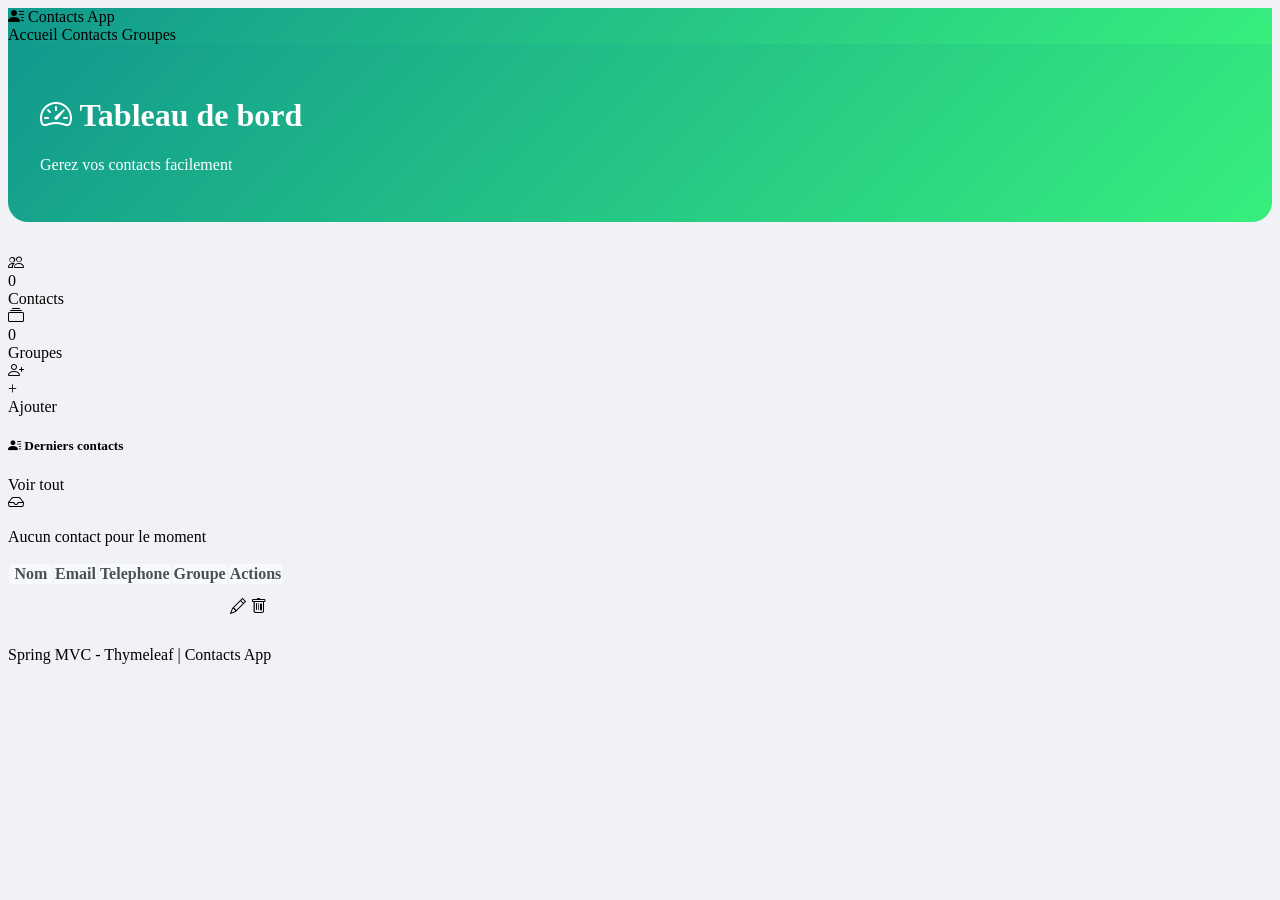
==== src/main/webapp/WEB-INF/views/thymeleaf/index.html @ a63de829 "feat: Initial commit - Spring MVC Contacts (Thymeleaf) - Architecture en couches: Controller -> Serv" ====
<!DOCTYPE html>
<html xmlns:th="http://www.thymeleaf.org" lang="fr">
<head>
    <meta charset="UTF-8">
    <meta name="viewport" content="width=device-width, initial-scale=1.0">
    <title th:text="${pageTitle != null ? pageTitle : 'Contacts App'}">Contacts App</title>
    <link rel="stylesheet" th:href="@{/webjars/bootstrap/5.2.0/css/bootstrap.min.css}">
    <link rel="stylesheet" href="https://cdn.jsdelivr.net/npm/bootstrap-icons@1.9.1/font/bootstrap-icons.css">
    <style>
        body { background-color: #f0f2f5; }
        .navbar-brand-custom { background: linear-gradient(135deg, #11998e 0%, #38ef7d 100%); }
        .card { border: none; border-radius: 12px; }
        .stat-card { transition: transform 0.2s; }
        .stat-card:hover { transform: translateY(-3px); }
        .btn-gradient { background: linear-gradient(135deg, #11998e 0%, #38ef7d 100%); border: none; color: white; }
        .btn-gradient:hover { opacity: 0.9; color: white; }
        .page-header { background: linear-gradient(135deg, #11998e 0%, #38ef7d 100%); color: white; padding: 2rem; border-radius: 0 0 20px 20px; margin-bottom: 2rem; }
        .table th { font-weight: 600; color: #495057; background: #f8f9fa; }
        .contact-avatar { width: 40px; height: 40px; border-radius: 50%; display: flex; align-items: center; justify-content: center; font-weight: bold; color: white; }
    </style>
</head>
<body>
    <nav class="navbar navbar-expand-lg navbar-dark navbar-brand-custom">
        <div class="container">
            <a class="navbar-brand fw-bold" th:href="@{/}">
                <i class="bi bi-person-lines-fill"></i> Contacts App
            </a>
            <div class="navbar-nav ms-auto">
                <a class="nav-link" th:href="@{/}">Accueil</a>
                <a class="nav-link" th:href="@{/contacts}">Contacts</a>
                <a class="nav-link" th:href="@{/groupes}">Groupes</a>
            </div>
        </div>
    </nav>

    <div class="container">
        <div class="page-header text-center">
            <h1><i class="bi bi-speedometer2"></i> Tableau de bord</h1>
            <p>Gerez vos contacts facilement</p>
        </div>

        <div class="row g-4 mb-4">
            <div class="col-md-4">
                <div class="card stat-card shadow-sm bg-primary text-white">
                    <div class="card-body d-flex align-items-center">
                        <div class="fs-1 me-3"><i class="bi bi-people"></i></div>
                        <div><div class="fs-2 fw-bold" th:text="${totalContacts}">0</div><div>Contacts</div></div>
                    </div>
                </div>
            </div>
            <div class="col-md-4">
                <div class="card stat-card shadow-sm bg-success text-white">
                    <div class="card-body d-flex align-items-center">
                        <div class="fs-1 me-3"><i class="bi bi-collection"></i></div>
                        <div><div class="fs-2 fw-bold" th:text="${totalGroupes}">0</div><div>Groupes</div></div>
                    </div>
                </div>
            </div>
            <div class="col-md-4">
                <div class="card stat-card shadow-sm bg-info text-white">
                    <div class="card-body d-flex align-items-center">
                        <div class="fs-1 me-3"><i class="bi bi-person-plus"></i></div>
                        <div><div class="fs-2 fw-bold">+</div><div>Ajouter</div></div>
                    </div>
                </div>
            </div>
        </div>

        <div class="card shadow-sm">
            <div class="card-header bg-white d-flex justify-content-between align-items-center">
                <h5 class="mb-0"><i class="bi bi-person-lines-fill"></i> Derniers contacts</h5>
                <a th:href="@{/contacts}" class="btn btn-sm btn-outline-success">Voir tout</a>
            </div>
            <div class="card-body">
                <div th:if="${#lists.isEmpty(contacts)}" class="text-center py-4">
                    <i class="bi bi-inbox display-1 text-muted"></i>
                    <p class="mt-2 text-muted">Aucun contact pour le moment</p>
                </div>
                <div th:unless="${#lists.isEmpty(contacts)}" class="table-responsive">
                    <table class="table table-hover align-middle">
                        <thead>
                            <tr><th>Nom</th><th>Email</th><th>Telephone</th><th>Groupe</th><th>Actions</th></tr>
                        </thead>
                        <tbody>
                            <tr th:each="contact : ${contacts}" th:if="${contactsStat.index < 5}">
                                <td>
                                    <div class="d-flex align-items-center">
                                        <div class="contact-avatar bg-success me-2" th:text="${#strings.substring(contact.prenom,0,1) + #strings.substring(contact.nom,0,1)}"></div>
                                        <div>
                                            <div class="fw-semibold" th:text="${contact.nom + ' ' + contact.prenom}"></div>
                                        </div>
                                    </div>
                                </td>
                                <td th:text="${contact.email}"></td>
                                <td th:text="${contact.telephone}"></td>
                                <td><span class="badge bg-light text-dark" th:text="${contact.groupeNom != null ? contact.groupeNom : 'Sans groupe'}"></span></td>
                                <td>
                                    <a th:href="@{/contacts/edit/{id}(id=${contact.id})}" class="btn btn-sm btn-outline-warning"><i class="bi bi-pencil"></i></a>
                                    <a th:href="@{/contacts/delete/{id}(id=${contact.id})}" class="btn btn-sm btn-outline-danger" onclick="return confirm('Supprimer?')"><i class="bi bi-trash"></i></a>
                                </td>
                            </tr>
                        </tbody>
                    </table>
                </div>
            </div>
        </div>
    </div>

    <footer class="text-center py-4 mt-4 text-muted">
        <p>Spring MVC - Thymeleaf | Contacts App</p>
    </footer>

    <script th:src="@{/webjars/bootstrap/5.2.0/js/bootstrap.bundle.min.js}"></script>
</body>
</html>
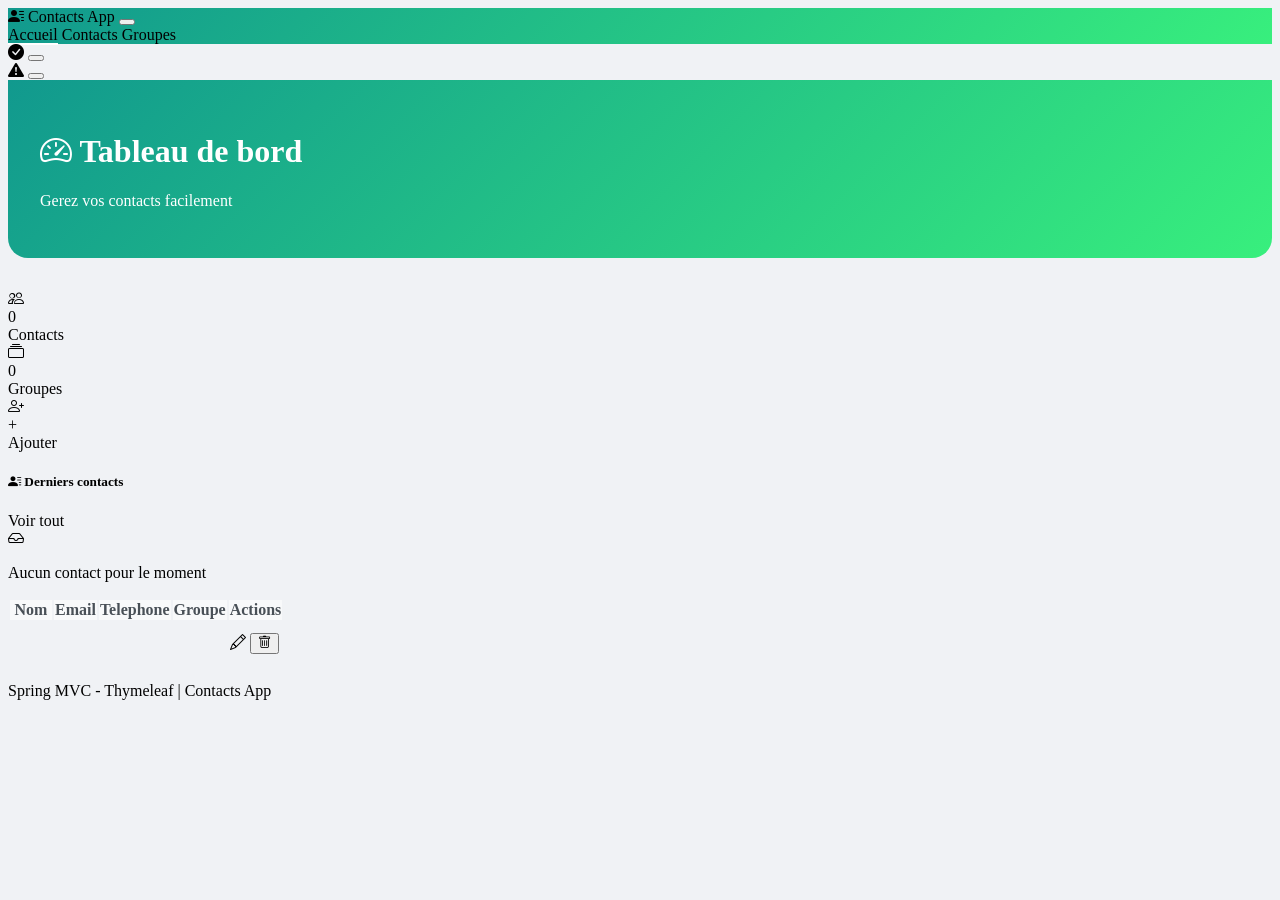
==== commit 950bd83d: "dash" ====
--- a/src/main/webapp/WEB-INF/views/thymeleaf/index.html
+++ b/src/main/webapp/WEB-INF/views/thymeleaf/index.html
@@ -17,6 +17,7 @@
         .page-header { background: linear-gradient(135deg, #11998e 0%, #38ef7d 100%); color: white; padding: 2rem; border-radius: 0 0 20px 20px; margin-bottom: 2rem; }
         .table th { font-weight: 600; color: #495057; background: #f8f9fa; }
         .contact-avatar { width: 40px; height: 40px; border-radius: 50%; display: flex; align-items: center; justify-content: center; font-weight: bold; color: white; }
+        .nav-active { border-bottom: 2px solid white; }
     </style>
 </head>
 <body>
@@ -25,15 +26,29 @@
             <a class="navbar-brand fw-bold" th:href="@{/}">
                 <i class="bi bi-person-lines-fill"></i> Contacts App
             </a>
-            <div class="navbar-nav ms-auto">
-                <a class="nav-link" th:href="@{/}">Accueil</a>
-                <a class="nav-link" th:href="@{/contacts}">Contacts</a>
-                <a class="nav-link" th:href="@{/groupes}">Groupes</a>
+            <button class="navbar-toggler" type="button" data-bs-toggle="collapse" data-bs-target="#navbarNav">
+                <span class="navbar-toggler-icon"></span>
+            </button>
+            <div class="collapse navbar-collapse" id="navbarNav">
+                <div class="navbar-nav ms-auto">
+                    <a class="nav-link nav-active" th:href="@{/}">Accueil</a>
+                    <a class="nav-link" th:href="@{/contacts}">Contacts</a>
+                    <a class="nav-link" th:href="@{/groupes}">Groupes</a>
+                </div>
             </div>
         </div>
     </nav>
 
     <div class="container">
+        <div th:if="${successMessage}" class="alert alert-success alert-dismissible fade show mt-3" role="alert">
+            <i class="bi bi-check-circle-fill"></i> <span th:text="${successMessage}"></span>
+            <button type="button" class="btn-close" data-bs-dismiss="alert"></button>
+        </div>
+        <div th:if="${errorMessage}" class="alert alert-danger alert-dismissible fade show mt-3" role="alert">
+            <i class="bi bi-exclamation-triangle-fill"></i> <span th:text="${errorMessage}"></span>
+            <button type="button" class="btn-close" data-bs-dismiss="alert"></button>
+        </div>
+
         <div class="page-header text-center">
             <h1><i class="bi bi-speedometer2"></i> Tableau de bord</h1>
             <p>Gerez vos contacts facilement</p>
@@ -96,7 +111,9 @@
                                 <td><span class="badge bg-light text-dark" th:text="${contact.groupeNom != null ? contact.groupeNom : 'Sans groupe'}"></span></td>
                                 <td>
                                     <a th:href="@{/contacts/edit/{id}(id=${contact.id})}" class="btn btn-sm btn-outline-warning"><i class="bi bi-pencil"></i></a>
-                                    <a th:href="@{/contacts/delete/{id}(id=${contact.id})}" class="btn btn-sm btn-outline-danger" onclick="return confirm('Supprimer?')"><i class="bi bi-trash"></i></a>
+                                    <form th:action="@{/contacts/delete/{id}(id=${contact.id})}" method="post" style="display:inline" onsubmit="return confirm('Supprimer?')">
+                                        <button type="submit" class="btn btn-sm btn-outline-danger"><i class="bi bi-trash"></i></button>
+                                    </form>
                                 </td>
                             </tr>
                         </tbody>
